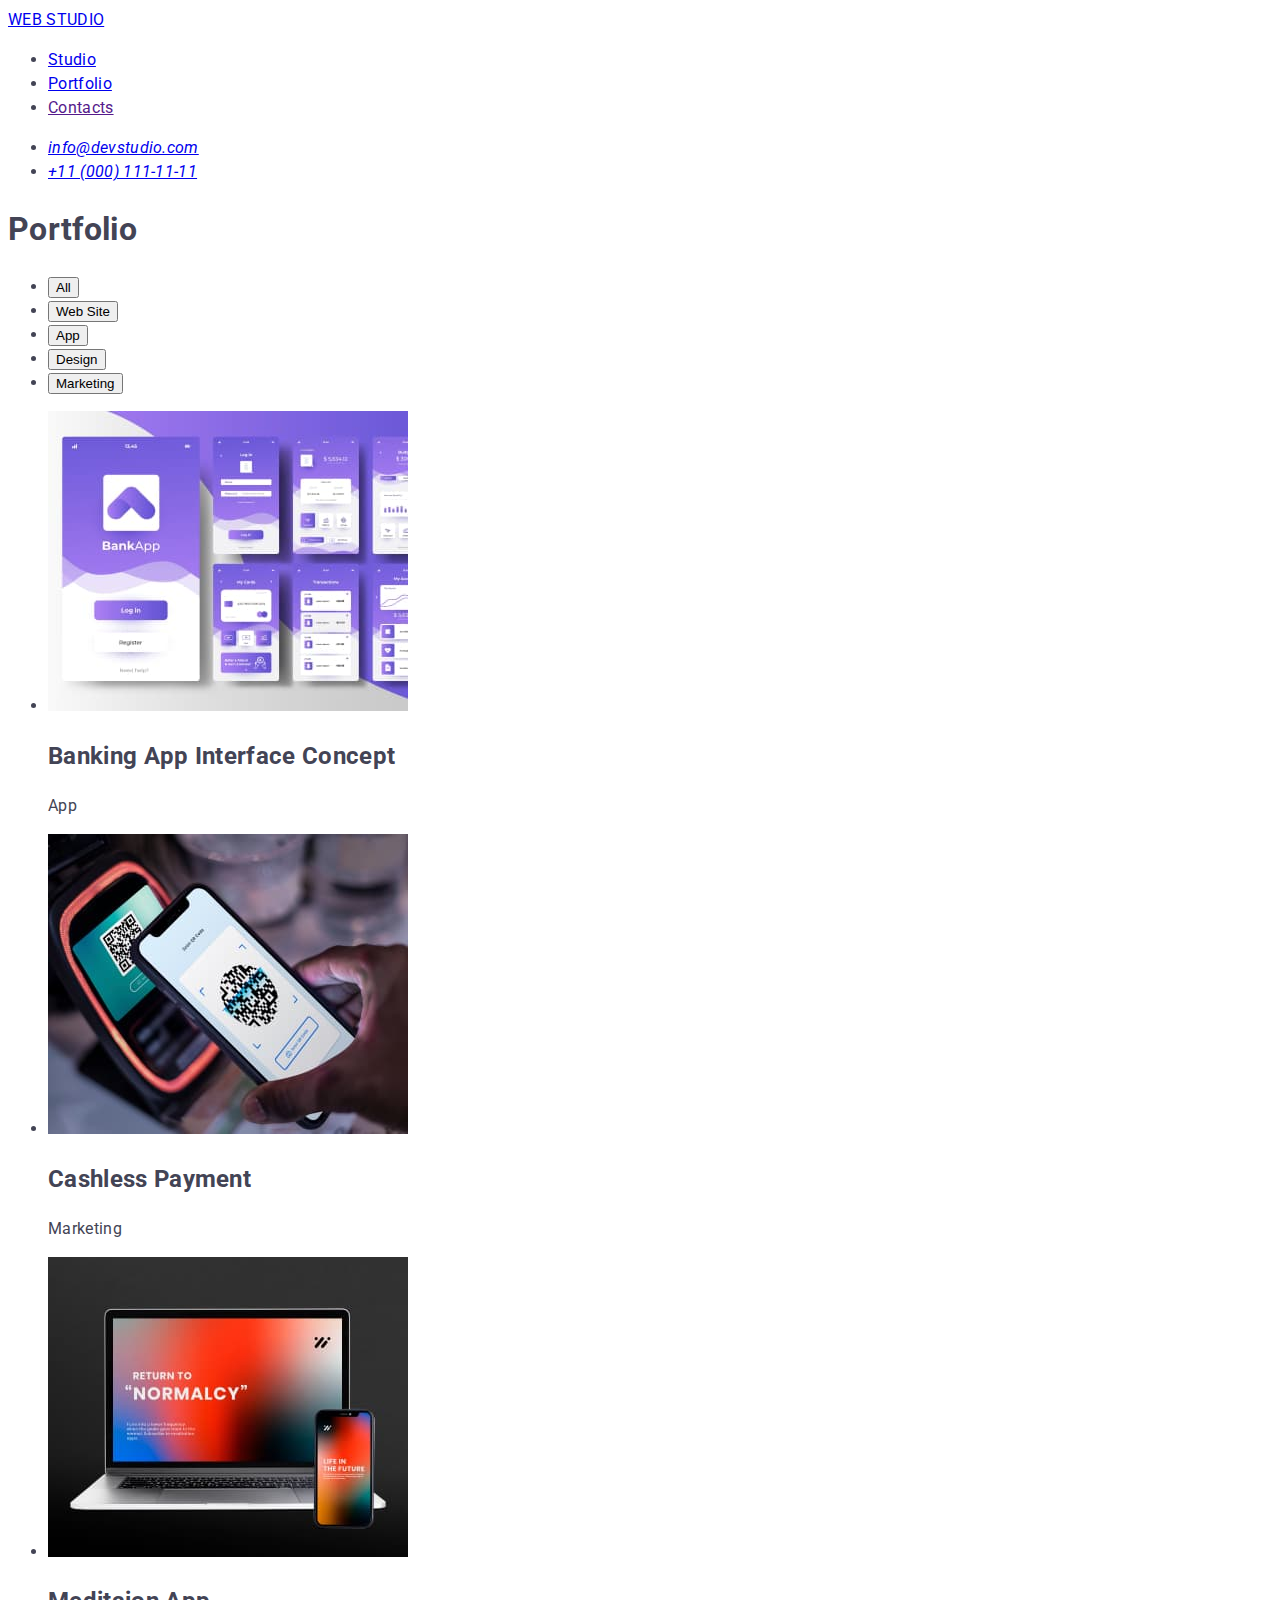
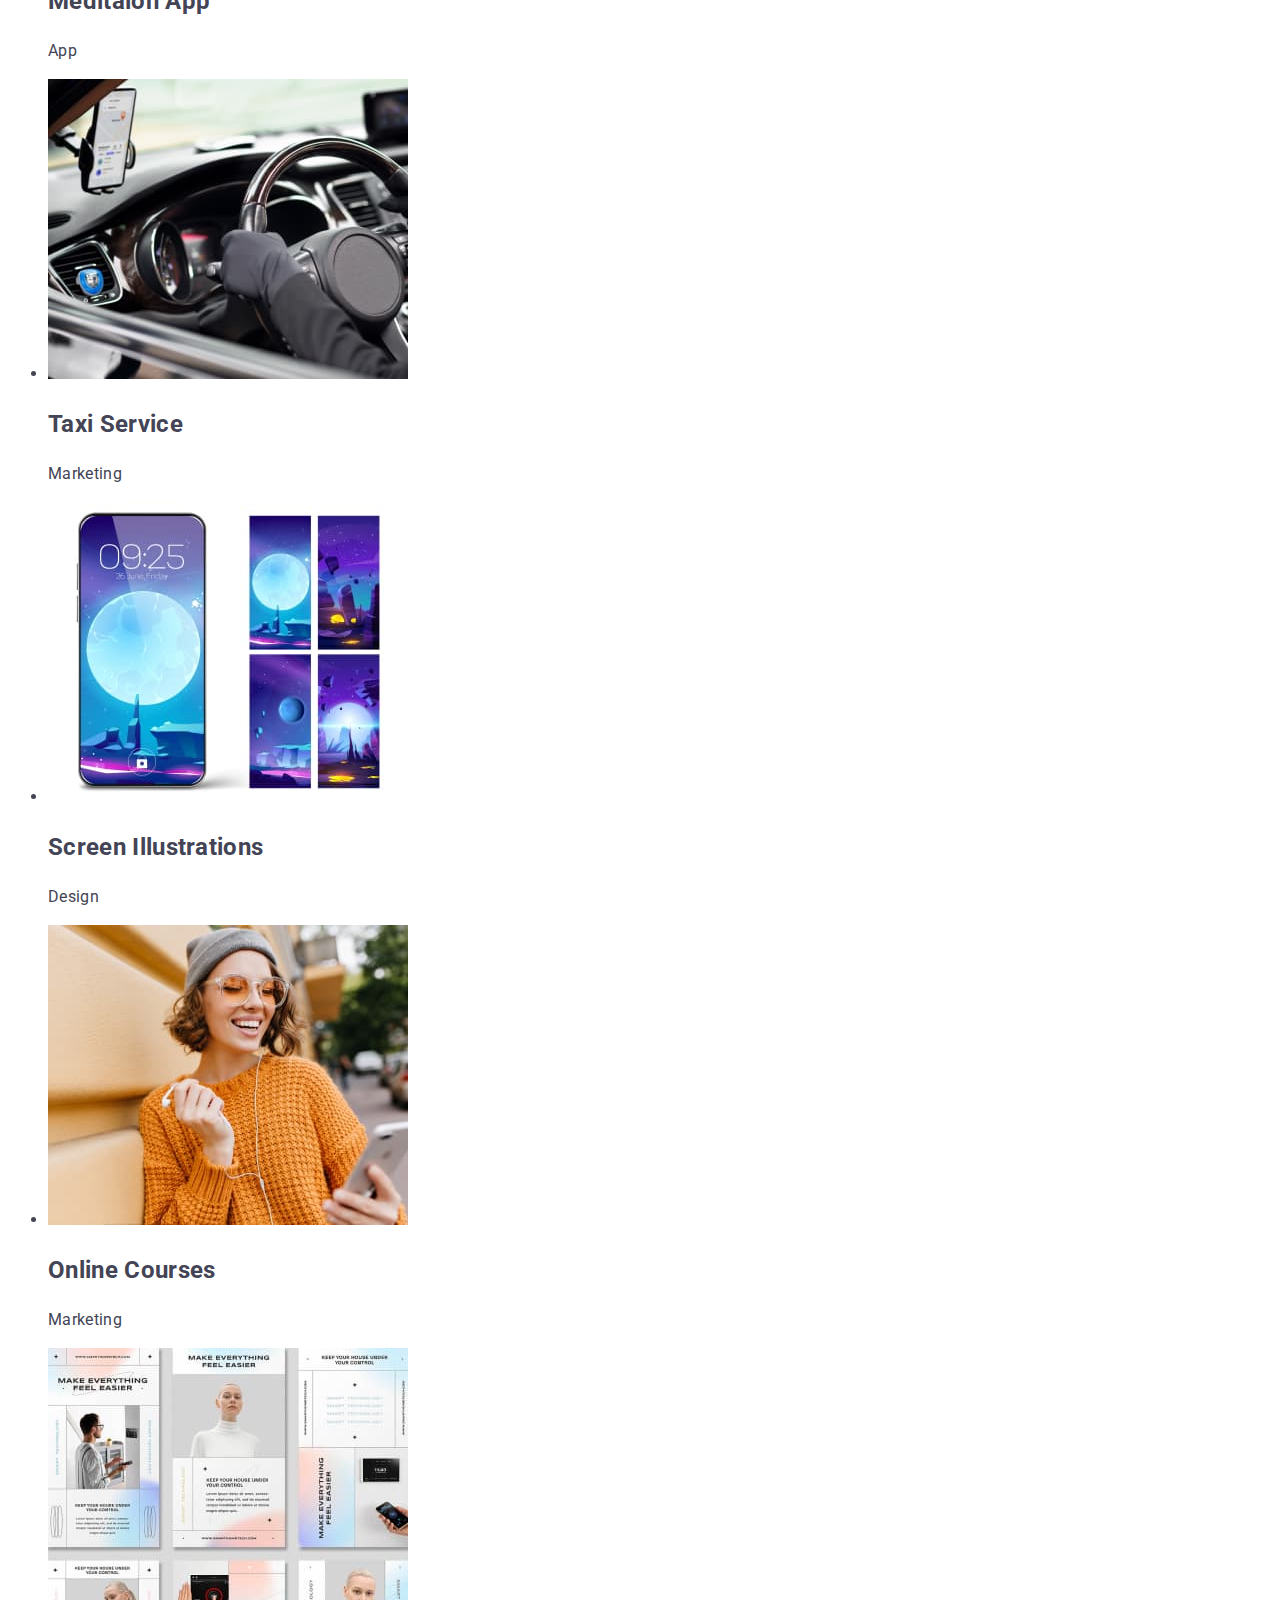
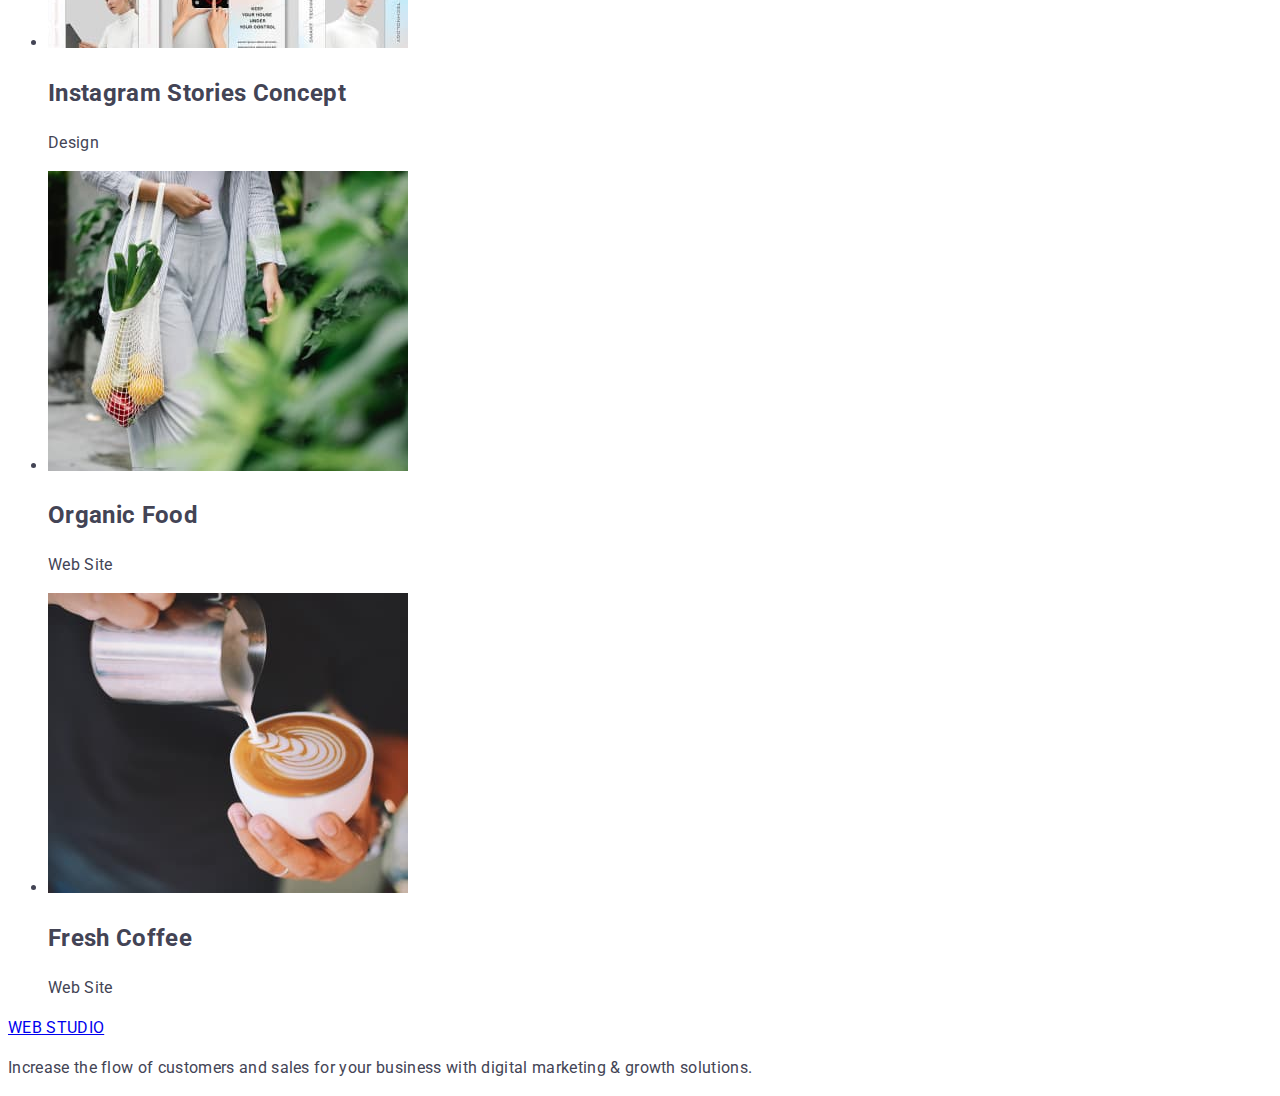
==== portfolio.html @ f30c3a7b "created portfolio.html + some styles" ====
<!DOCTYPE html>
<html lang="en">
  <head>
    <meta charset="UTF-8" />
    <meta name="viewport" content="width=device-width, initial-scale=1.0" />
    <title>Web-studio</title>
    <link rel="preconnect" href="https://fonts.googleapis.com" />
    <link rel="preconnect" href="https://fonts.gstatic.com" crossorigin />
    <link
      href="https://fonts.googleapis.com/css2?family=Raleway:wght@800&family=Roboto:wght@400;500;700&display=swap"
      rel="stylesheet"
    />
    <link rel="stylesheet" href="css/style.css" />
  </head>
  <body>
    <header>
      <nav>
        <a href="./index.html">
          <span>WEB</span>
          STUDIO
        </a>
        <ul>
          <li><a href="./index.html">Studio</a></li>
          <li><a href="./portfolio.html">Portfolio</a></li>
          <li><a href="">Contacts</a></li>
        </ul>
      </nav>
      <address>
        <ul>
          <li>
            <a href="mailto:info@devstudio.com">info@devstudio.com</a>
          </li>
          <li>
            <a href="tel:+110001111111">+11 (000) 111-11-11</a>
          </li>
        </ul>
      </address>
    </header>
    <main>
      <section>
        <h1>Portfolio</h1>
        <ul>
          <li><button type="button">All</button></li>
          <li><button type="button">Web Site</button></li>
          <li><button type="button">App</button></li>
          <li><button type="button">Design</button></li>
          <li><button type="button">Marketing</button></li>
        </ul>
        <ul>
          <li>
            <img
              src="./images/portfolio/img1.jpg"
              alt="Pages of bank app interface"
              width="360"
              height="300"
            />
            <h2>Banking App Interface Concept</h2>
            <p>App</p>
          </li>
          <li>
            <img
              src="./images/portfolio/img2.jpg"
              alt="Smartphone"
              width="360"
              height="300"
            />
            <h2>Cashless Payment</h2>
            <p>Marketing</p>
          </li>
          <li>
            <img
              src="./images/portfolio/img3.jpg"
              alt="Notebook"
              width="360"
              height="300"
            />
            <h2>Meditaion App</h2>
            <p>App</p>
          </li>
          <li>
            <img
              src="./images/portfolio/img4.jpg"
              alt="The front panel of the car"
              width="360"
              height="300"
            />
            <h2>Taxi Service</h2>
            <p>Marketing</p>
          </li>
          <li>
            <img
              src="./images/portfolio/img5.jpg"
              alt="Screen themes"
              width="360"
              height="300"
            />
            <h2>Screen Illustrations</h2>
            <p>Design</p>
          </li>
          <li>
            <img
              src="./images/portfolio/img6.jpg"
              alt="Girl"
              width="360"
              height="300"
            />
            <h2>Online Courses</h2>
            <p>Marketing</p>
          </li>
          <li>
            <img
              src="./images/portfolio/img7.jpg"
              alt="Instagram Stories Concept"
              width="360"
              height="300"
            />
            <h2>Instagram Stories Concept</h2>
            <p>Design</p>
          </li>
          <li>
            <img
              src="./images/portfolio/img8.jpg"
              alt="Woman with groceries"
              width="360"
              height="300"
            />
            <h2>Organic Food</h2>
            <p>Web Site</p>
          </li>
          <li>
            <img
              src="./images/portfolio/img9.jpg"
              alt="Latte art"
              width="360"
              height="300"
            />
            <h2>Fresh Coffee</h2>
            <p>Web Site</p>
          </li>
        </ul>
      </section>
    </main>
    <footer>
      <a href="./index.html">
        <span>WEB</span>
        STUDIO
      </a>
      <p>
        Increase the flow of customers and sales for your business with digital
        marketing & growth solutions.
      </p>
    </footer>
  </body>
</html>
---- css/style.css ----
:root {
  --primary-brand: #4d5ae5;
  --pressed-state: #404bbf;
  --dark: #2e2f42;
  --success: #31d0aa;
  --success-75: hsla(166, 63%, 50%, 75%);
  --success-50: hsla(166, 63%, 50%, 50%);
  --success-10: hsla(166, 63%, 50%, 10%);
  --text: #434455;
  --subtle-text: #8e8f99;
  --accent: #e7e9fc;
  --light: #f4f4fd;
  --modal-overlay: #2e2f4266;
  --hero-background: #2e2f42b2;
  --white: #ffffff;
}

.list {
  list-style: none;
}

.link {
  font-size: 12px;
  line-height: 1.33;
  letter-spacing: 0.04em;
  text-decoration: underline;
}

body {
  font-family: "Roboto", sans-serif;
  color: var(--text);
  background-color: var(--white);
  font-size: 16px;
  line-height: 1.5;
  letter-spacing: 0.02em;
}

.header-1 {
  font-size: 56px;
  font-weight: 700;
  line-height: 60px;
}

.header-2 {
  font-size: 36px;
  font-weight: 700;
  line-height: 40px;
}

.header-3 {
  font-size: 20px;
  font-weight: 500;
  line-height: 24px;
}

.button-text {
  font-weight: 500;
  letter-spacing: 0.04em;
}
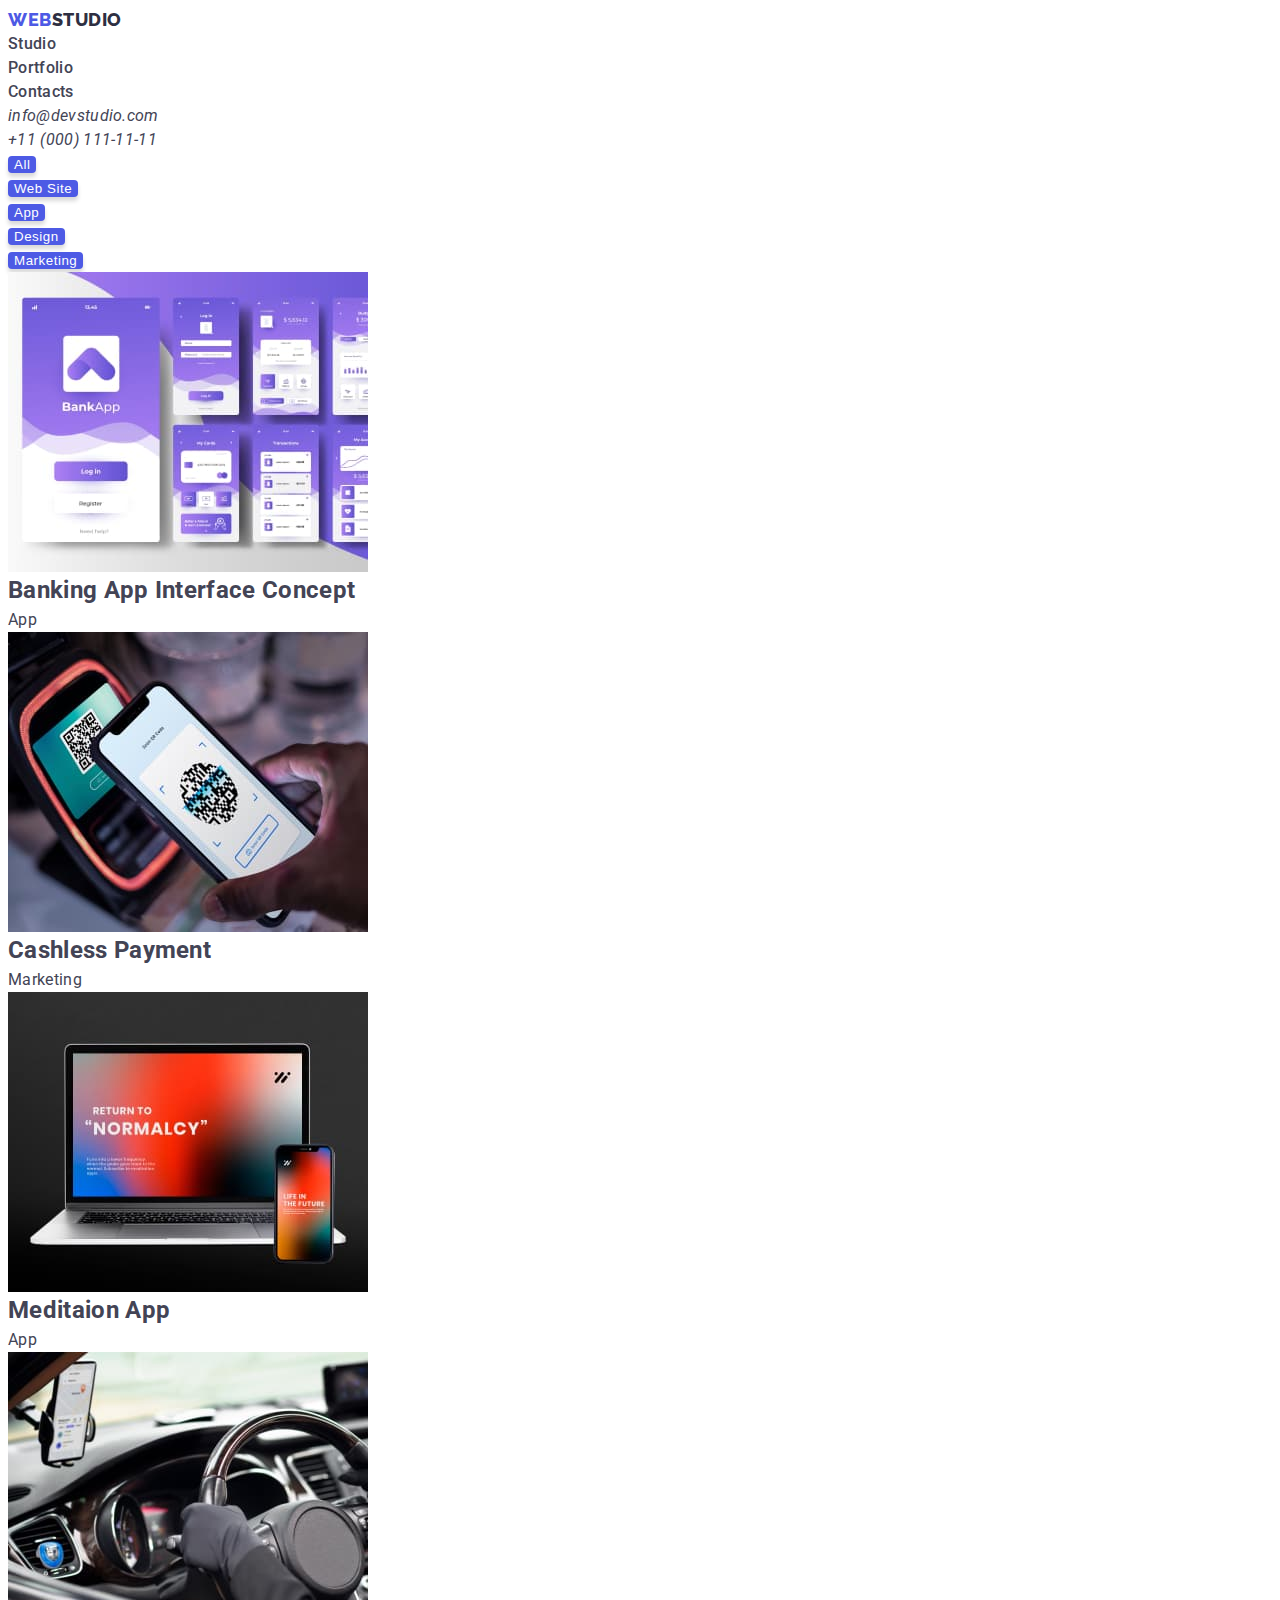
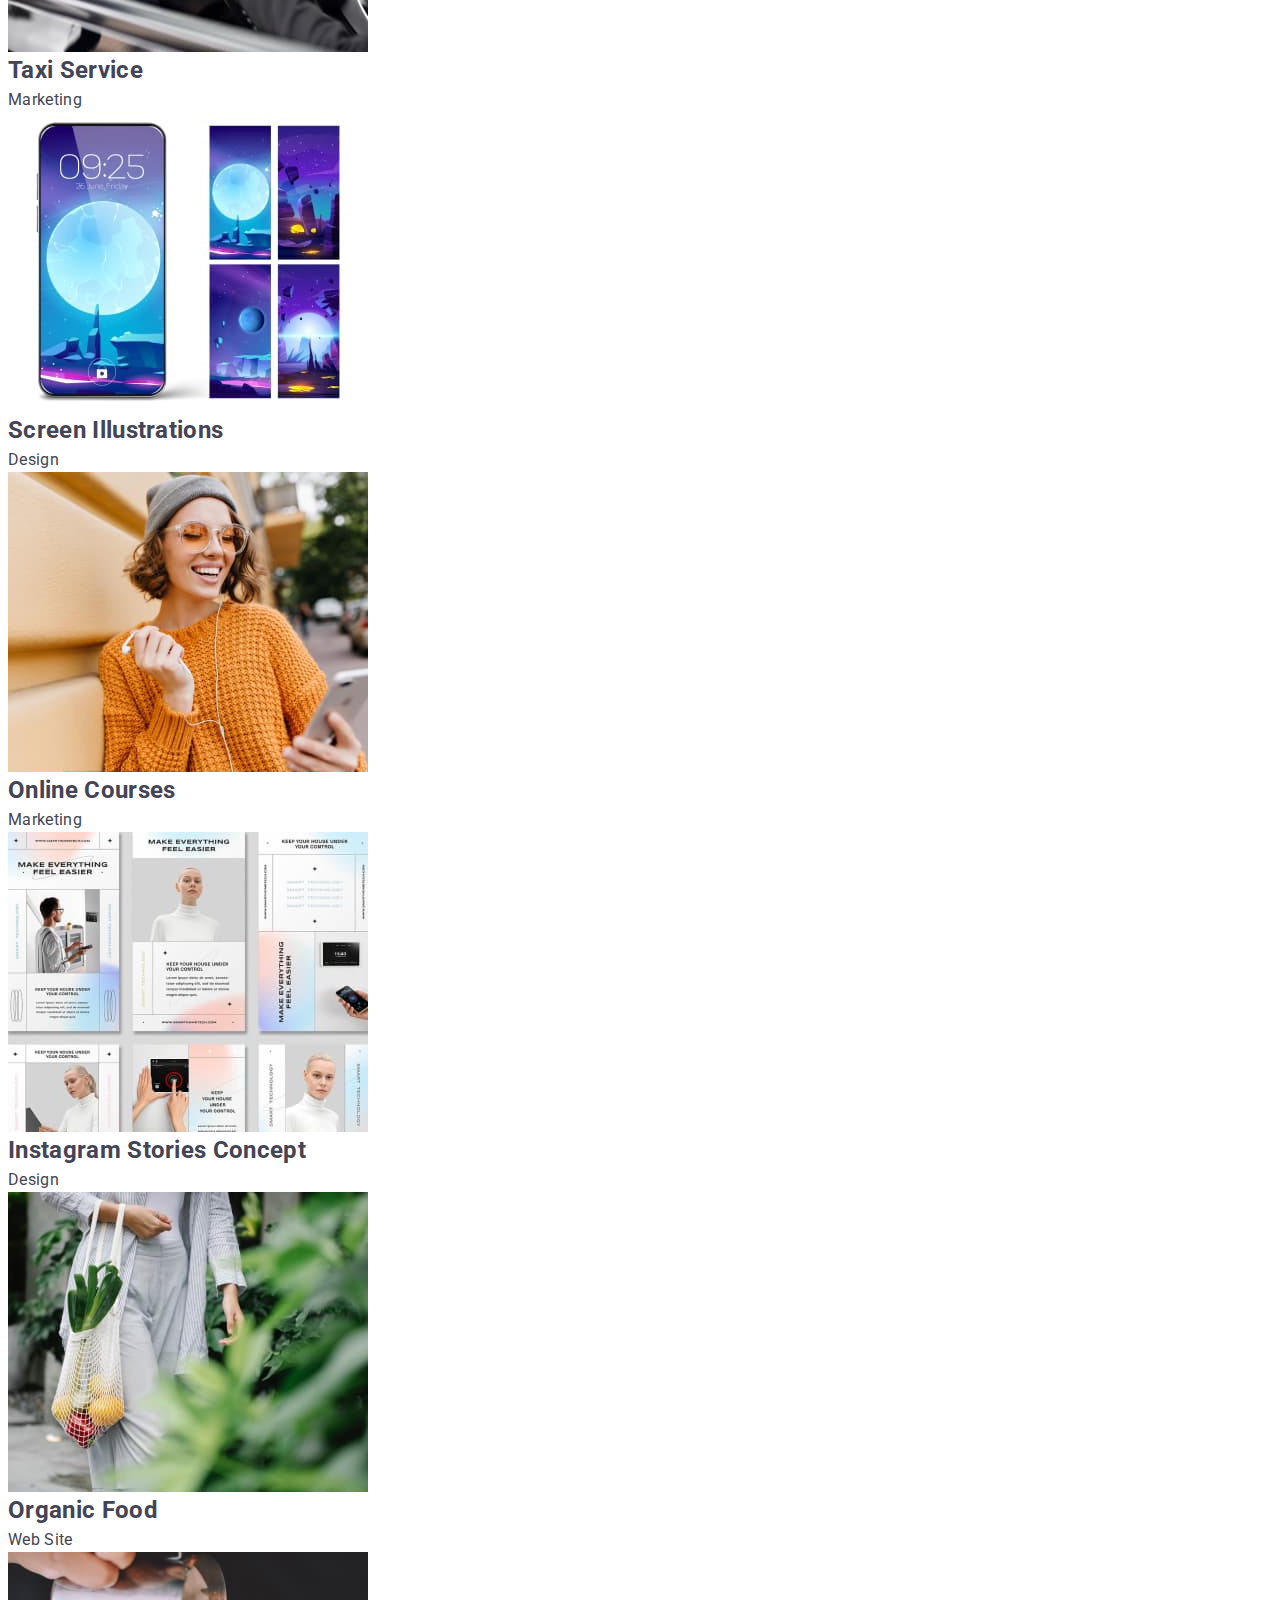
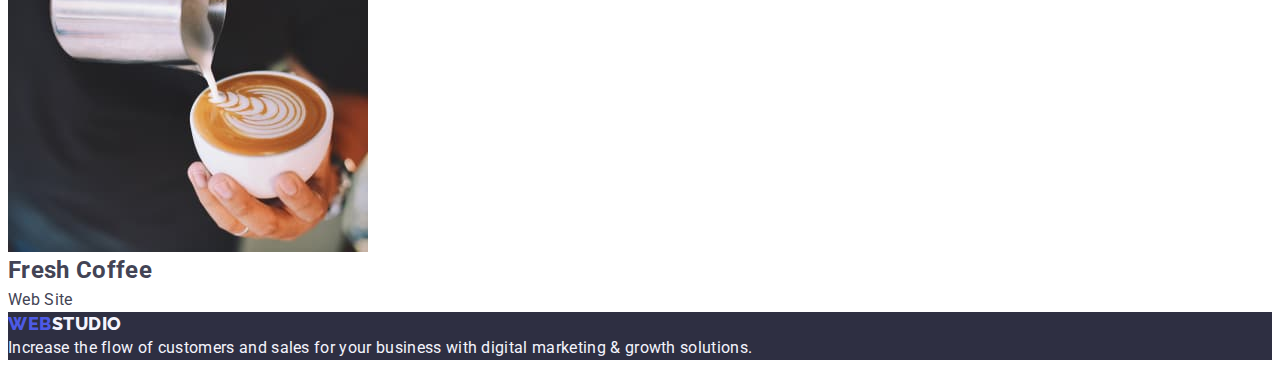
==== commit c91d9f17: "more style" ====
--- a/portfolio.html
+++ b/portfolio.html
@@ -4,47 +4,67 @@
     <meta charset="UTF-8" />
     <meta name="viewport" content="width=device-width, initial-scale=1.0" />
     <title>Web-studio</title>
+    <!-- MODERN NORMALIZE -->
+    <link
+      rel="stylesheet"
+      href="https://cdnjs.cloudflare.com/ajax/libs/modern-normalize/1.1.0/modern-normalize.min.css"
+      integrity="sha512-wpPYUAdjBVSE4KJnH1VR1HeZfpl1ub8YT/NKx4PuQ5NmX2tKuGu6U/JRp5y+Y8XG2tV+wKQpNHVUX03MfMFn9Q=="
+      crossorigin="anonymous"
+      referrerpolicy="no-referrer"
+    />
+    <!-- FONTS -->
     <link rel="preconnect" href="https://fonts.googleapis.com" />
     <link rel="preconnect" href="https://fonts.gstatic.com" crossorigin />
     <link
       href="https://fonts.googleapis.com/css2?family=Raleway:wght@800&family=Roboto:wght@400;500;700&display=swap"
       rel="stylesheet"
     />
+    <!-- CUSTOM STYLES -->
     <link rel="stylesheet" href="css/style.css" />
   </head>
   <body>
     <header>
       <nav>
-        <a href="./index.html">
-          <span>WEB</span>
+        <a class="page-logo" href="./index.html">
+          <span class="page-logo-web">WEB</span>
           STUDIO
         </a>
-        <ul>
-          <li><a href="./index.html">Studio</a></li>
-          <li><a href="./portfolio.html">Portfolio</a></li>
-          <li><a href="">Contacts</a></li>
+        <ul class="list medium-text">
+          <li><a class="link" href="./index.html">Studio</a></li>
+          <li>
+            <a class="link" href="./portfolio.html">Portfolio</a>
+          </li>
+          <li><a class="link" href="">Contacts</a></li>
         </ul>
       </nav>
       <address>
-        <ul>
+        <ul class="list">
           <li>
-            <a href="mailto:info@devstudio.com">info@devstudio.com</a>
+            <a class="link" href="mailto:info@devstudio.com"
+              >info@devstudio.com</a
+            >
           </li>
           <li>
-            <a href="tel:+110001111111">+11 (000) 111-11-11</a>
+            <a class="link" href="tel:+110001111111">+11 (000) 111-11-11</a>
           </li>
         </ul>
       </address>
     </header>
     <main>
       <section>
-        <h1>Portfolio</h1>
+        <h1 class="visually-hidden">Portfolio</h1>
         <ul>
-          <li><button type="button">All</button></li>
-          <li><button type="button">Web Site</button></li>
-          <li><button type="button">App</button></li>
-          <li><button type="button">Design</button></li>
-          <li><button type="button">Marketing</button></li>
+          <li><button type="button" class="button button-text">All</button></li>
+          <li>
+            <button type="button" class="button button-text">Web Site</button>
+          </li>
+          <li><button type="button" class="button button-text">App</button></li>
+          <li>
+            <button type="button" class="button button-text">Design</button>
+          </li>
+          <li>
+            <button type="button" class="button button-text">Marketing</button>
+          </li>
         </ul>
         <ul>
           <li>
@@ -140,9 +160,9 @@
         </ul>
       </section>
     </main>
-    <footer>
-      <a href="./index.html">
-        <span>WEB</span>
+    <footer class="footer">
+      <a class="page-logo" id="logo-light" href="./index.html">
+        <span class="page-logo-web">WEB</span>
         STUDIO
       </a>
       <p>
--- a/css/style.css
+++ b/css/style.css
@@ -15,15 +15,69 @@
   --white: #ffffff;
 }
 
+/*
+  |============================
+  | reset start
+  |============================
+*/
+
+h1,
+h2,
+h3,
+h4,
+h5,
+h6,
+p {
+  margin: 0;
+}
+
+ul,
+ol {
+  margin-top: 0;
+  margin-bottom: 0;
+  padding-left: 0;
+}
+
+img {
+  display: block;
+
+  object-fit: cover;
+  object-position: center;
+  max-width: 100%;
+  height: auto;
+}
+
+.visually-hidden {
+  position: absolute;
+  overflow: hidden;
+  clip: rect(0 0 0 0);
+  width: 1px;
+  height: 1px;
+  margin: -1px;
+  padding: 0;
+  border: 0;
+  white-space: nowrap;
+  clip-path: inset(100%);
+}
+
+/*
+  |============================
+  | reset end
+  |============================
+*/
+
 .list {
   list-style: none;
 }
 
 .link {
-  font-size: 12px;
-  line-height: 1.33;
-  letter-spacing: 0.04em;
-  text-decoration: underline;
+  color: var(--text);
+  text-decoration: none;
+}
+
+.link:hover,
+.link:focus {
+  color: var(--pressed-state);
 }
 
 body {
@@ -33,6 +87,33 @@
   font-size: 16px;
   line-height: 1.5;
   letter-spacing: 0.02em;
+}
+
+.medium-text {
+  font-weight: 500;
+}
+
+.page-logo {
+  font-family: "Raleway", sans-serif;
+  font-weight: 800;
+  font-size: 18px;
+  line-height: 1.33;
+
+  display: flex;
+  align-items: center;
+  letter-spacing: 0.03em;
+  text-transform: uppercase;
+  text-decoration: none;
+
+  color: var(--dark);
+}
+
+#logo-light {
+  color: var(--light);
+}
+
+.page-logo-web {
+  color: var(--primary-brand);
 }
 
 .header-1 {
@@ -53,7 +134,41 @@
   line-height: 24px;
 }
 
+.button {
+  background-color: var(--primary-brand);
+
+  cursor: pointer;
+
+  box-shadow: 0px 4px 4px 0px #00000026;
+  border-radius: 4px;
+  border: none;
+}
+
+.button:hover,
+.button:focus {
+  background-color: var(--pressed-state);
+}
+
 .button-text {
   font-weight: 500;
   letter-spacing: 0.04em;
+
+  color: var(--white);
 }
+
+.hero-section {
+  background-color: var(--dark);
+}
+
+.hero-header {
+  color: var(--white);
+}
+
+.team-section {
+  background-color: var(--light);
+}
+
+.footer {
+  background-color: var(--dark);
+  color: var(--light);
+}
